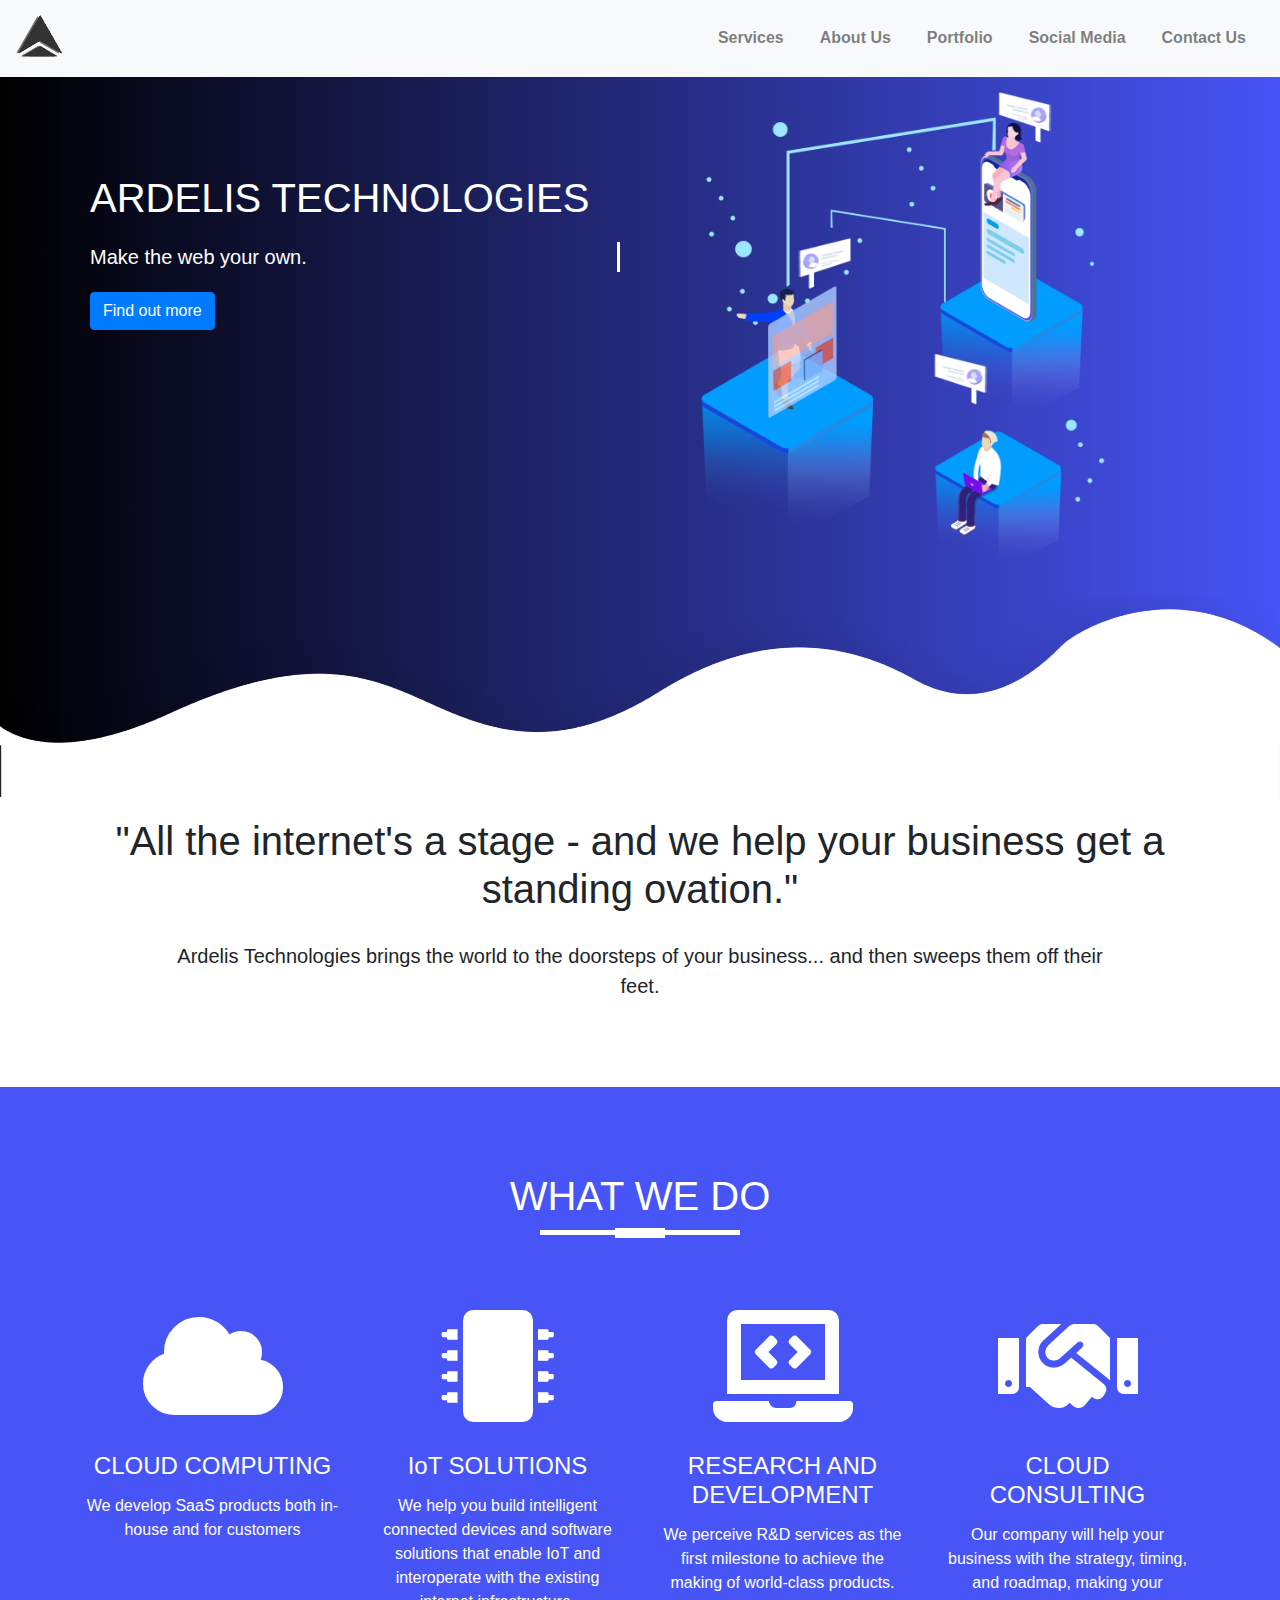
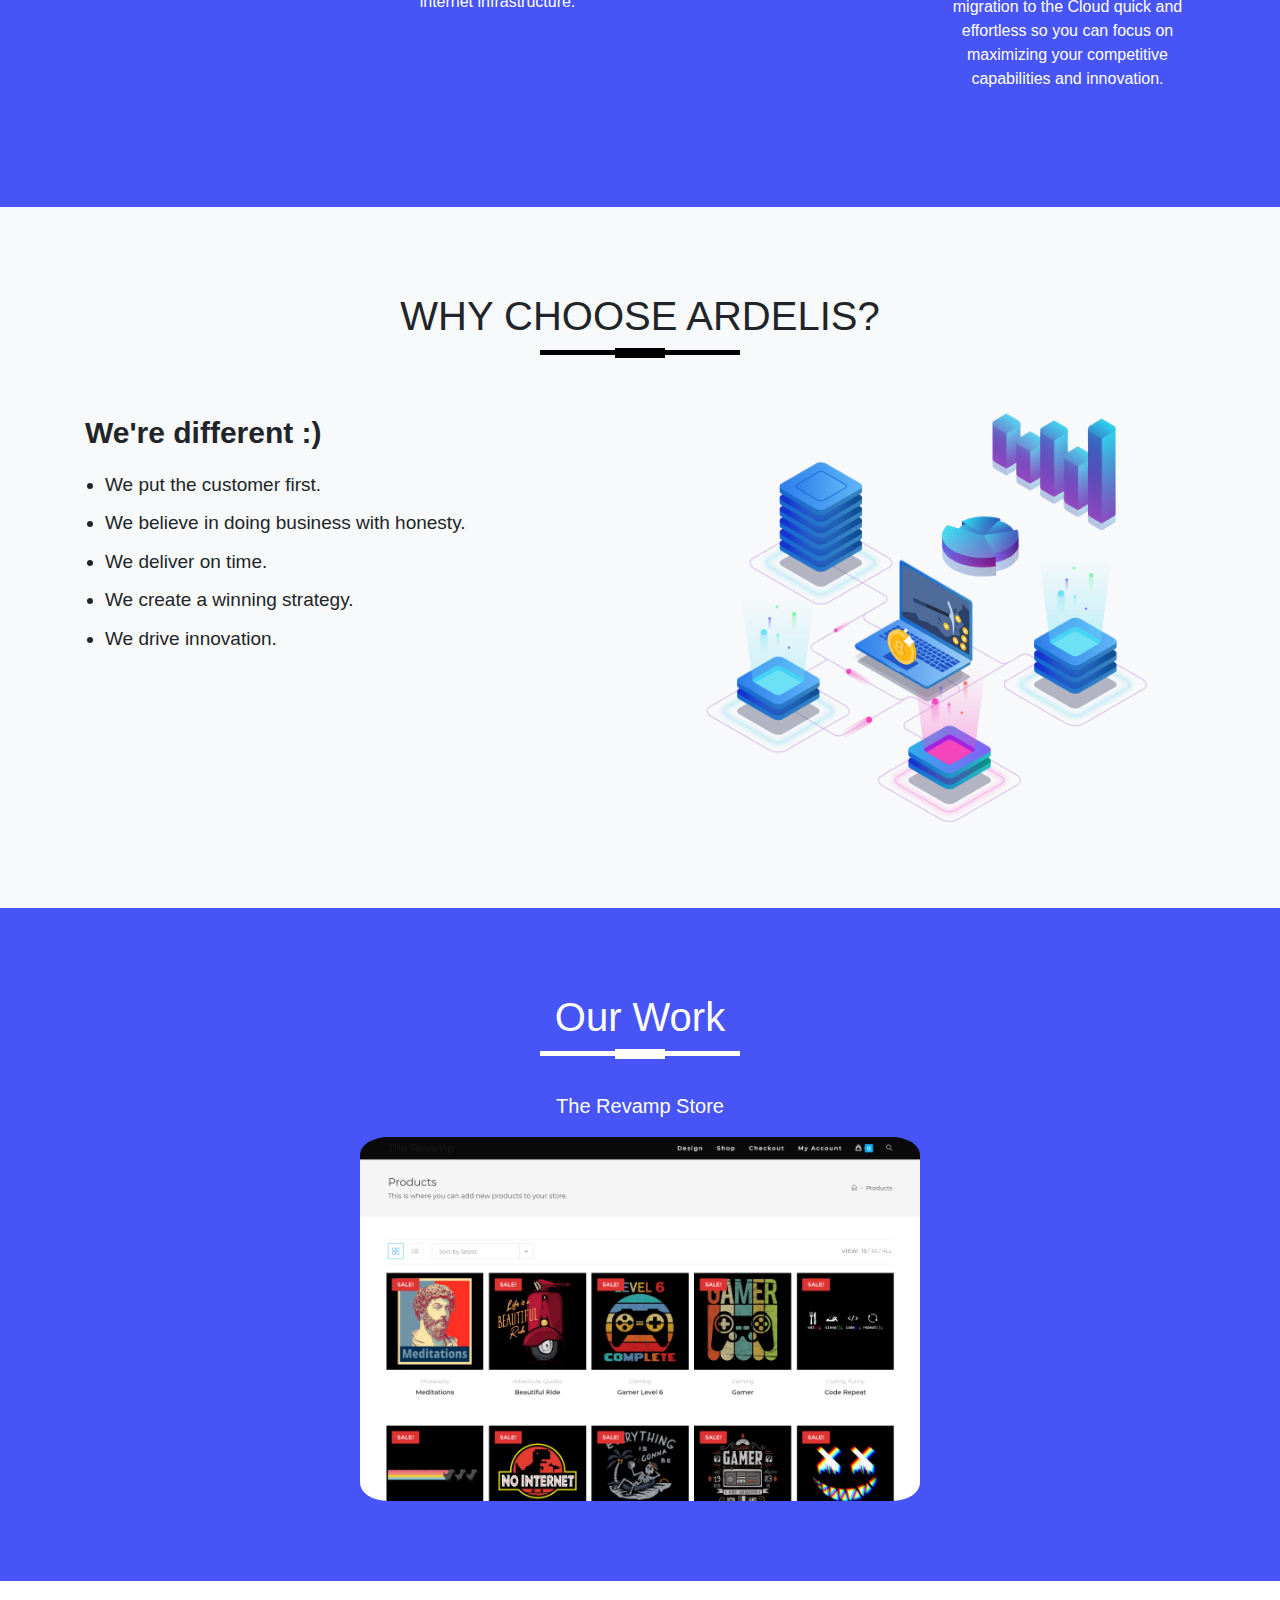
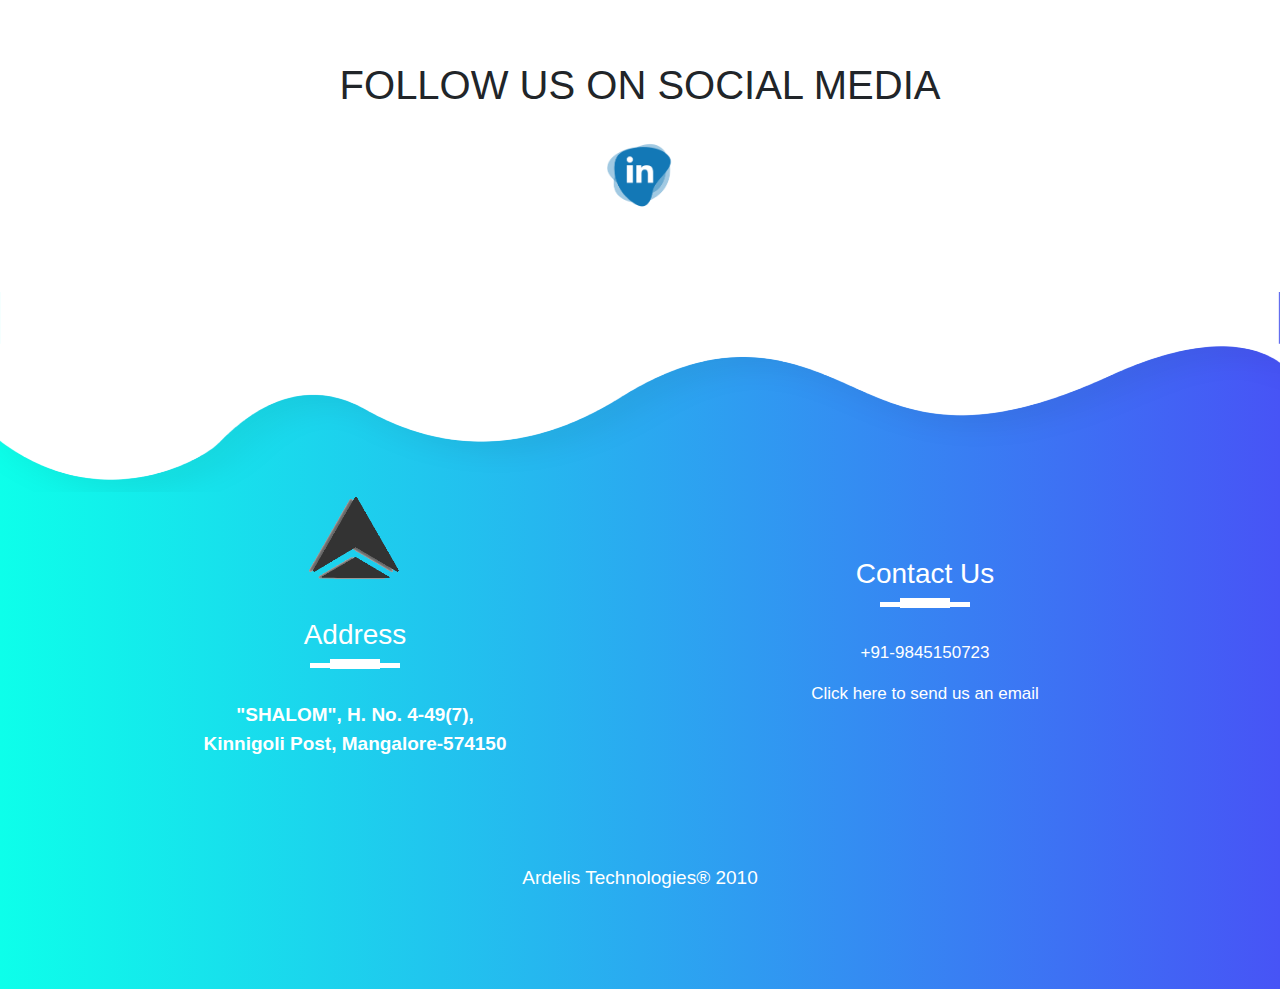
==== index.html @ 8fc35460 "Design update" ====
<!DOCTYPE html>
<html>
<head>
    <title>Ardelis Technologies - A Technology Company</title>
    <link rel="stylesheet" href="./css/style.css"/>
    <link rel="stylesheet" href="https://cdn.jsdelivr.net/npm/bootstrap@4.6.0/dist/css/bootstrap.min.css">
    <script src="https://code.jquery.com/jquery-3.5.1.slim.min.js"></script>
    <script src="https://cdn.jsdelivr.net/npm/bootstrap@4.6.0/dist/js/bootstrap.min.js"></script>
    <link href="https://cdnjs.cloudflare.com/ajax/libs/font-awesome/5.9.0/css/all.min.css" rel="stylesheet">
    <link rel="shortcut icon" type="image/x-icon" href="favicon.ico">
</head>
<body>
    <section id="nav-bar">
        <nav class="navbar fixed-top navbar-expand-lg navbar-light bg-light">
  <a class="navbar-brand" href="#"><img src="./img/logo.png" id="logo"/></a>
  <button class="navbar-toggler" type="button" data-toggle="collapse" data-target="#navbarNav" aria-controls="navbarNav" aria-expanded="false" aria-label="Toggle navigation">
    <span class="navbar-toggler-icon"></span>
  </button>
  <div class="collapse navbar-collapse" id="navbarNav">
    <ul class="navbar-nav ml-auto">
      <li class="nav-item">
        <a class="nav-link" href="#services">Services<span class="sr-only">(current)</span></a>
      </li>
      <li class="nav-item">
        <a class="nav-link" href="#about-us">About Us</a>
      </li>
      <li class="nav-item">
        <a class="nav-link" href="#portfolio">Portfolio</a>
      </li>
      <li class="nav-item">
        <a class="nav-link" href="#social-media">Social Media</a>
      </li>
      <li class="nav-item">
        <a class="nav-link" href="#footer">Contact Us</a>
      </li>
    </ul>
  </div>
</nav>
    </section> 
    
<!--    banner section -->
<section id="banner">
    <div class="container">
        <div class="row">
            <div class="col-md-6" id="intro">
                <h1>ARDELIS TECHNOLOGIES</h1>
                <p id="sub-promo">Make the web your own.</p>
                <a class="btn btn-primary" data-toggle="button" aria-pressed="false" href="#scroll-section">
  Find out more
</a>
            </div>
            <div class="col-md-6 text-center">
                <img src="./img/tech1.png" class="img-fluid banner-image"/>
            </div>
        </div>
    </div>
    <img src="./img/wave1.png" class="bottom-img"/>
</section>
    
<!--    description section -->
<section id="scroll-section">
    <div class="container">
        <div class="row">
            <h1 id="description">"All the internet's a stage - and we help your business get a standing ovation."</h1>
            <p id="sub-description" align="center">Ardelis Technologies brings the world to the doorsteps of your business... and then sweeps them off their feet.</p>
        </div>
    </div>
</section>
    
<!--    services section -->
<section id="services">
    <div class="container text-center">
        <h1 class="title1">WHAT WE DO</h1>
        <div class="row">
            <div class="col-md-3 service-content">
                <i class="fas fa-cloud fa-7x"></i>
                <h4>CLOUD COMPUTING</h4>
                <p>We develop SaaS products both in-house and for customers</p>
            </div>
            <div class="col-md-3 service-content">
                <i class="fas fa-microchip fa-7x"></i>
                <h4>IoT SOLUTIONS</h4>
                <p>We help you build intelligent connected devices and software solutions that enable IoT and interoperate with the existing internet infrastructure.</p>
            </div>
            <div class="col-md-3 service-content">
                <i class="fas fa-laptop-code fa-7x"></i>
                <h4>RESEARCH AND DEVELOPMENT</h4>
                <p>We perceive R&D services as the first milestone to achieve the making of world-class products.</p>
            </div>
            <div class="col-md-3 service-content">
                <i class="fas fa-handshake fa-7x"></i>
                <h4>CLOUD CONSULTING</h4>
                <p>Our company will help  your business with the strategy, timing, and roadmap, making your migration to the Cloud quick and effortless so you can focus on maximizing your competitive capabilities and innovation.</p>
            </div>
        </div>
    </div>
</section>
    
<!--    Why choose us section -->
<section id="about-us">
    <div class="container">
        <h1 class="title2 text-center">WHY CHOOSE ARDELIS?</h1>
        <div class="row">
            <div class="col-md-6 content">
                <p class="about-title">We're different :) </p>
                <ul>
                    <li>We put the customer first.</li>
                    <li>We believe in doing business with honesty.</li>
                    <li>We deliver on time.</li>
                    <li>We create a winning strategy.</li>
                    <li>We drive innovation.</li>
                </ul>
            </div>
            <div class="col-md-6">
                <img src="./img/tech2.png" class="img-fluid"/>
            </div>
        </div>
    </div>
</section>
    
<!-----------------------------Portfolio--------------------------------->
<section id="portfolio">
    <div class="container">
        <h1 class="title1 text-center">Our Work</h1>
        <div class="row">
            <div class="col-md-12 product1">
                <p>The Revamp Store</p>
                <a href="https://www.therevampstore.in/" target="_blank"><img src="./img/www.therevampstore.in_shop_.png" class="img-fluid"/></a>
            </div>
        </div>
    </div>
</section>
<!----------------------------Social Media Section----------------------->
<section id="social-media">
    <div class="container text-center">
        <h1>FOLLOW US ON SOCIAL MEDIA</h1>
        <div class="social-icons">
            <a href="https://www.linkedin.com/company/ardelistech/" target="_blank"><img src="./img/linkedin.png"/></a>
        </div>
    </div>
</section> 
    
<!---------------------------------Footer-------------------------------->
<section id="footer">
    <img src="./img/wave2.png" class="footer-img"/>
    <div class="container">
        <div class="row">
            <div class="col-md-6" id="address">
                <img src="./img/logo.png"/ id="footer-logo">
                <h3 class="title3">Address</h3>
                <p class="footer-description">"SHALOM", H. No. 4-49(7),<br/>Kinnigoli Post, Mangalore-574150</p>
            </div>
            <div class="col-md-6" id="contact">
                <h3 class="title3">Contact Us</h3>
                <a href="tel:+91-9845150723" id="phone-link">+91-9845150723</a>
                <a href="mailto:ardelistech@gmail.com" id="email-link">Click here to send us an email</a>
            </div>
        </div>
        <p id="copyright">Ardelis Technologies&reg; 2010</p>
    </div>
</section>
</body>
</html>
---- css/style.css ----
* 
{
    margin: 0;
    padding: 0;
    scroll-behavior: smooth;
}

body 
{
    font-family: sans-serif;
}

#nav-bar
{
    z-index: 10;
}

#logo
{
    width: 50%;
    height: 50%;
}

.navbar-nav li
{
    padding: 0 10px;
}

.navbar-nav li a {
    font-weight: 600;
    float: right;
    text-align: left;
}

/*------------------banner section--------------*/
#banner
{
    background-image: linear-gradient(to right, #000000, #4754f6);
    color: #fff;
    padding-top: 5%;
}

#banner h1
{
    margin-top: 100px;
}

#sub-promo 
{
    font-size: 20px;
    overflow: hidden; /* Ensures the content is not revealed until the animation */
    border-right: .15em solid white; /* The typwriter cursor */
    white-space: nowrap;  /* Keeps the content on a single line */
    margin: 20px auto; /* Gives that scrolling effect as the typing happens */
    letter-spacing: .00em; /* Adjust as needed */
    animation: 
    typing 6.5s steps(40, end),
    blink-caret .75s step-end infinite;
}

/* The typing effect */
@keyframes typing {
  from { width: 0 }
  to { width: 100% }
}

/* The typewriter cursor effect */
@keyframes blink-caret {
  from, to { border-color: transparent }
  50% { border-color: #fff; }
}

.banner-image {
    padding: 20px 10px;
}

#intro {
    padding: 10px 20px;
}

.bottom-img
{
    width: 100%;
    height: 200px;
}

/*------------------------Scroll section ----------------------------*/
#scroll-section {
    padding-bottom: 70px;
}

#description {
    text-align: center;
    padding: 20px 20px;
}

#sub-description {
    font-weight: 200;
    font-size: 20px;
    padding: 0 97px
}

/*----------------------------Services section------------------------- */
#services {
    padding: 80px 0px;
    background-color: #4754f6;
    color: #fff;
}

#services .title1 {
    margin-bottom: 60px;
}

.service-content {
    padding: 20px;
}

.service-content h4 {
    padding: 5px;
    margin-top: 25px;
    /*text-transform: uppercase;*/
}

.title1::before {
    content: '';
    background: #fff;
    height: 5px;
    width: 200px;
    margin-left: auto;
    margin-right: auto;
    display: block;
    transform: translateY(63px);
}

.title1::after {
    content: '';
    background: #fff;
    height: 10px;
    width: 50px;
    margin-left: auto;
    margin-right: auto;
    margin-bottom: 40px;
    display: block;
    transform: translateY(8px);
}


/*----------------------------About us section-------------------------*/
#about-us {
    background-color: #f8f9fa;
    padding: 80px 0px;
}

#about-us .title2 {
    margin-bottom: 60px;
}

.title2::before {
    content: '';
    background: #000;
    height: 5px;
    width: 200px;
    margin-left: auto;
    margin-right: auto;
    display: block;
    transform: translateY(63px);
}

.title2::after {
    content: '';
    background: #000;
    height: 10px;
    width: 50px;
    margin-left: auto;
    margin-right: auto;
    margin-bottom: 40px;
    display: block;
    transform: translateY(8px);
}

.about-title {
    font-size: 30px;
    font-weight: 600;
}

#about-us ul li {
    margin: 10px 0;
    font-size: 19px;
}

#about-us ul {
    margin-left: 20px;
}

/*------------------------------Portfolio-------------------------------*/
#portfolio {
    padding: 80px 0;
    text-align: center;
    background-color: #4754f6;
    color: #fff;
}

.product1 img {
    width: 560px;
    border-radius: 5%;
    transition: 0.5s;
}

.product1 img:hover {
    opacity: 0.8;
}

.product1 p {
    font-size: 20px;
}

/*---------------------------Social Media Section-----------------------*/
#social-media {
    padding: 80px 0;
    background-color: #fff;
}

#social-media h1 {
    margin-bottom: 30px;
}

.social-icons img {
    width: 80px;
    transition: 0.5s;
}

.social-icons a:hover img {
    transform: translateY(-10px);
}

/*------------------------------Footer section-------------------------*/

#footer {
    background-image: linear-gradient(to right, #0dffea, #4754f6);
    text-align: center;
    padding-bottom: 80px;
    color: #fff;
}

.footer-img {
    width: 100%;
    height: 200px;
}

#footer-logo {
    /*width: 25%;*/
    margin-bottom: 20px;
}

.footer-description {
    font-weight: 600;
    font-size: 19px;
}

#contact {
    padding-top: 60px;
}

#email-link {
    color: #fff;
    display: block;
    font-size: 17px;
}

#phone-link {
    color: #fff;
    display: block;
    margin-bottom: 15px;
    font-size: 17px;

}

#contact h4{
    margin-bottom: 20px;
}

#copyright {
    margin-top: 90px;
    font-size: 19px;
}

.title3::before {
    content: '';
    background: #fff;
    height: 5px;
    width: 90px;
    margin-left: auto;
    margin-right: auto;
    display: block;
    transform: translateY(50px);
}

.title3::after {
    content: '';
    background: #fff;
    height: 10px;
    width: 50px;
    margin-left: auto;
    margin-right: auto;
    margin-bottom: 40px;
    display: block;
    transform: translateY(8px);
}
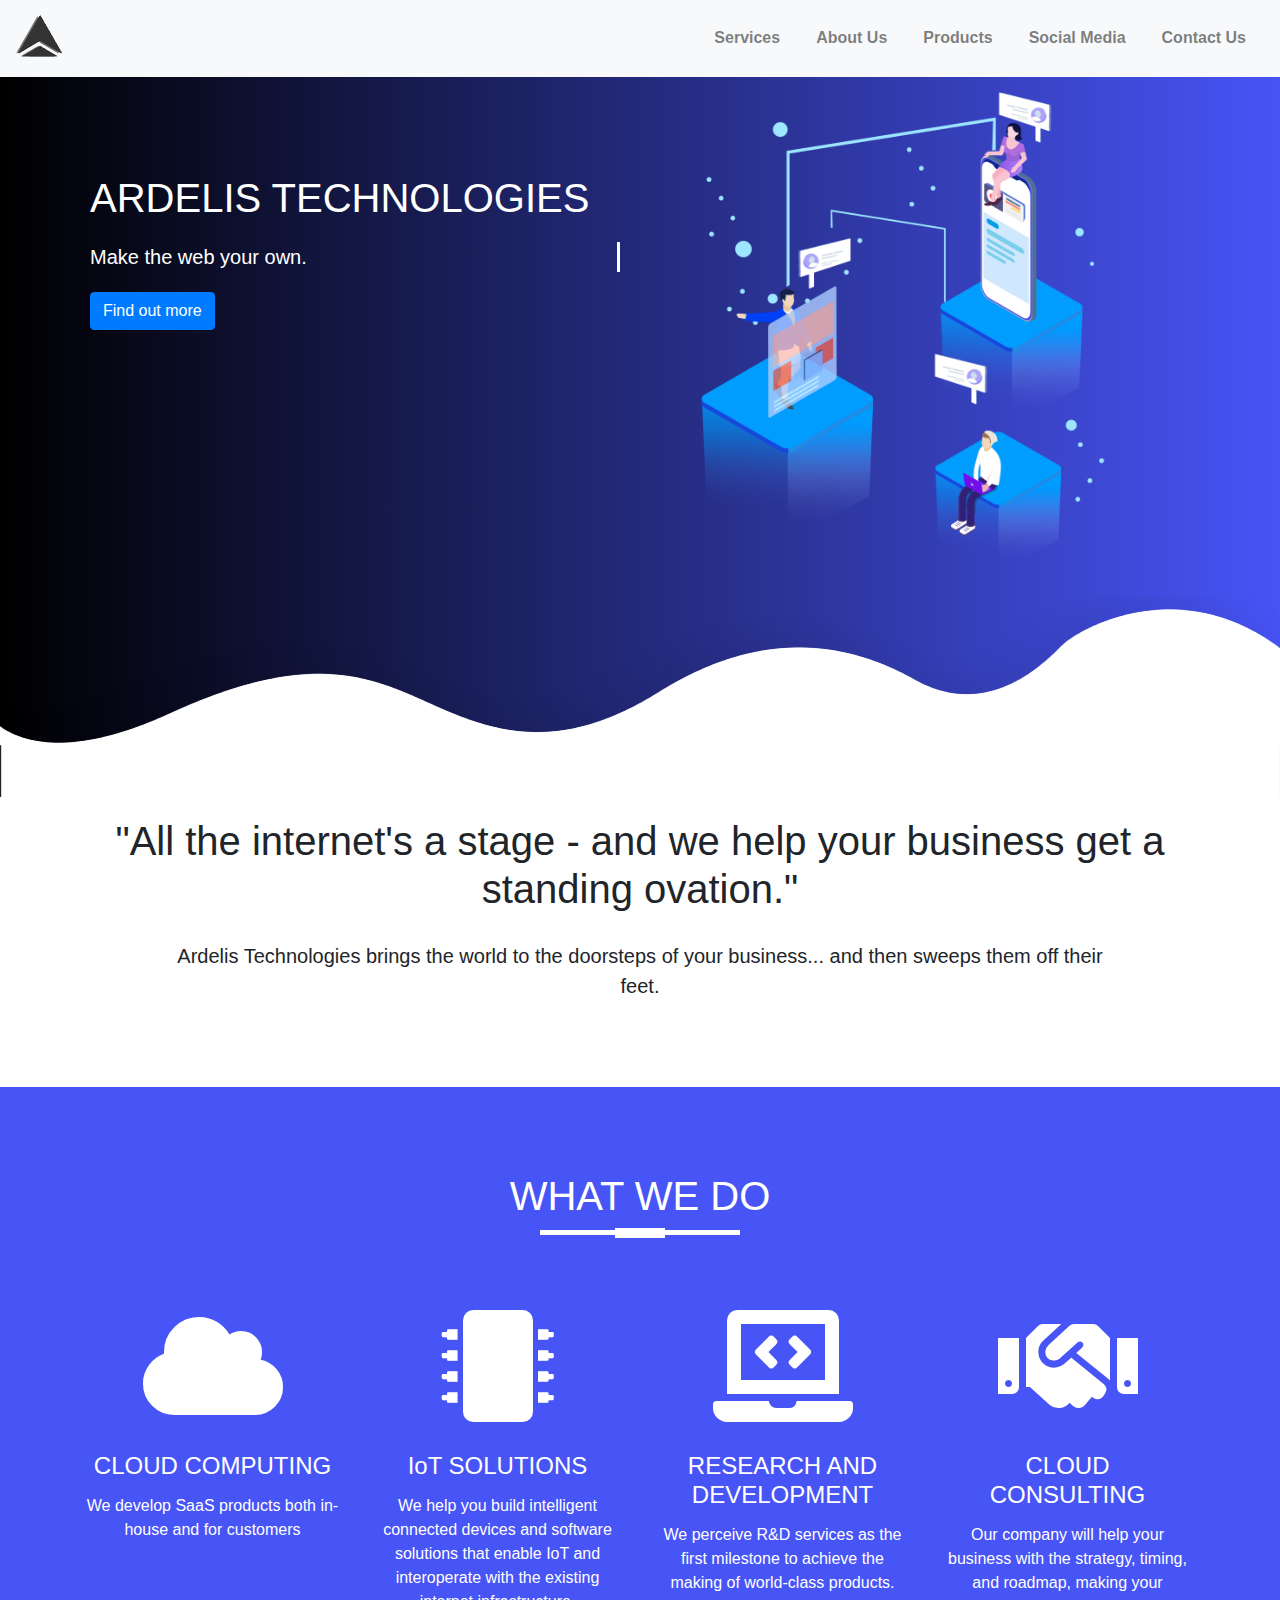
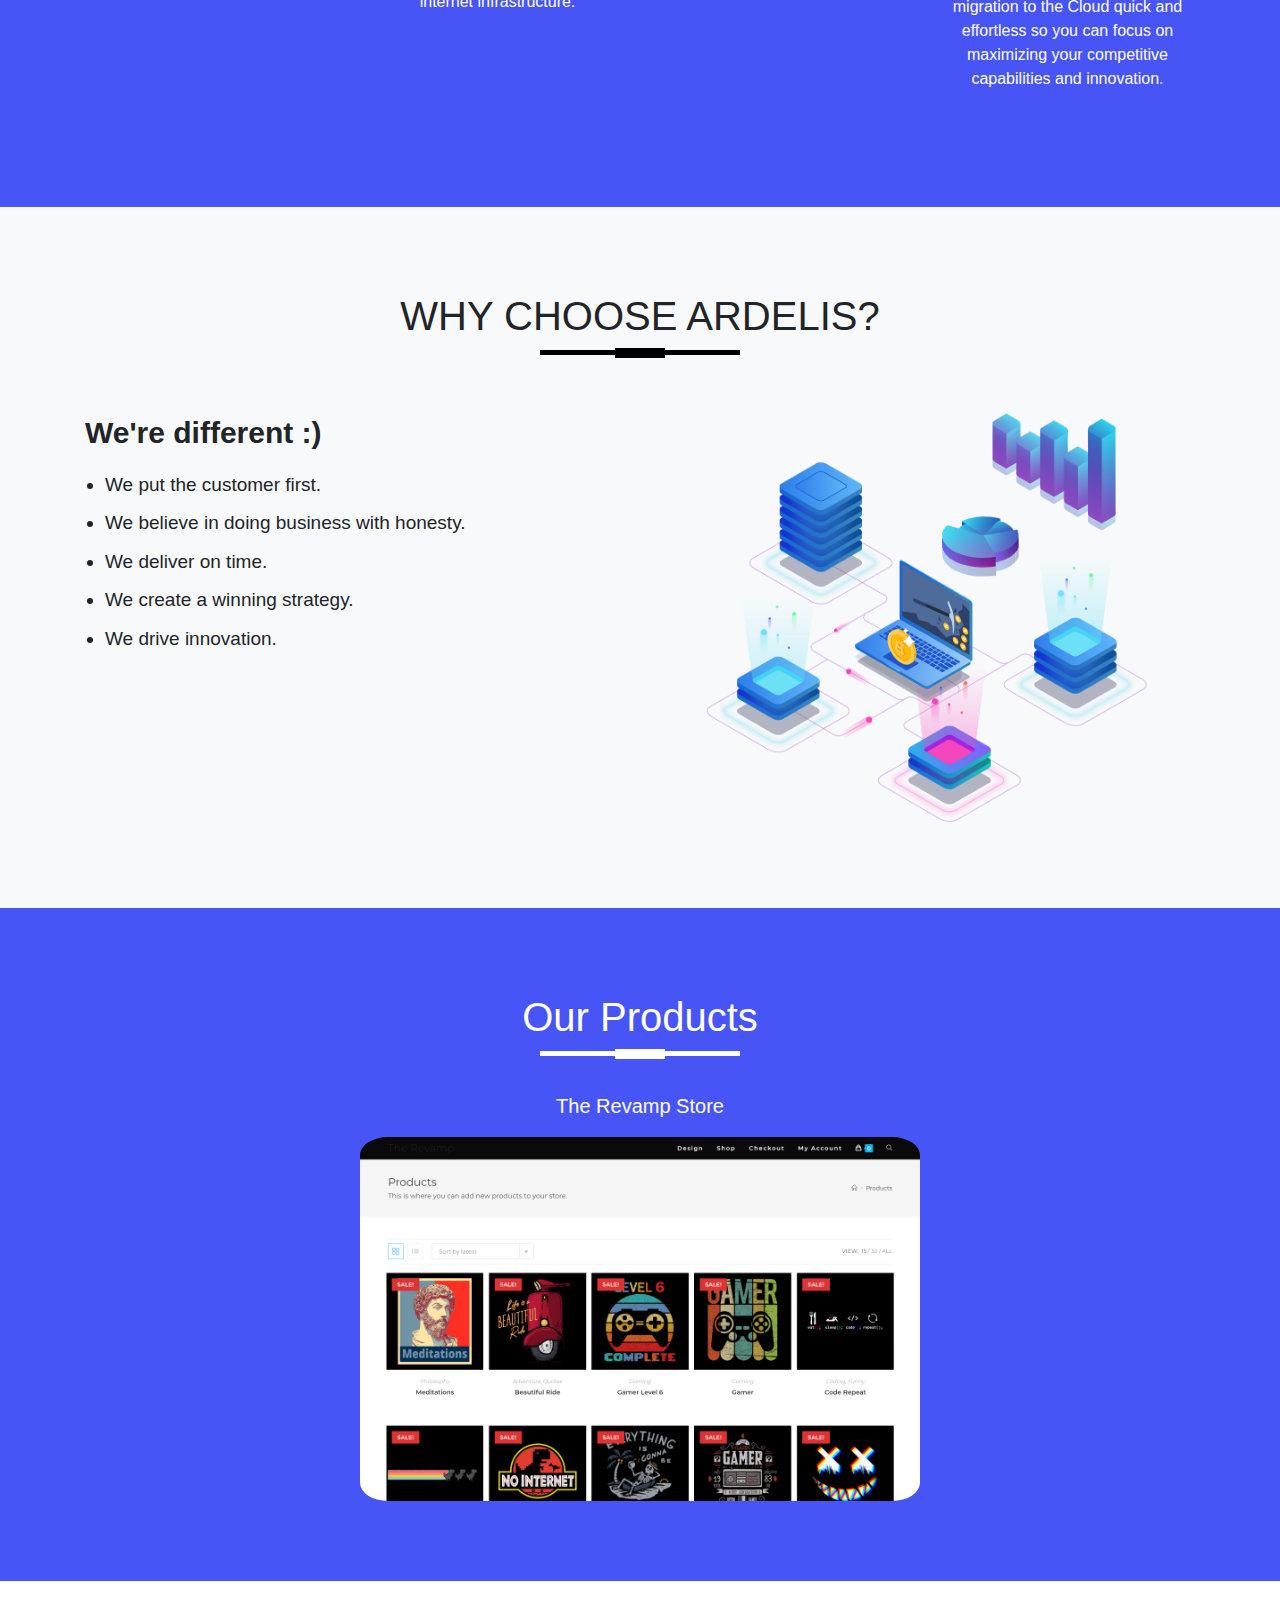
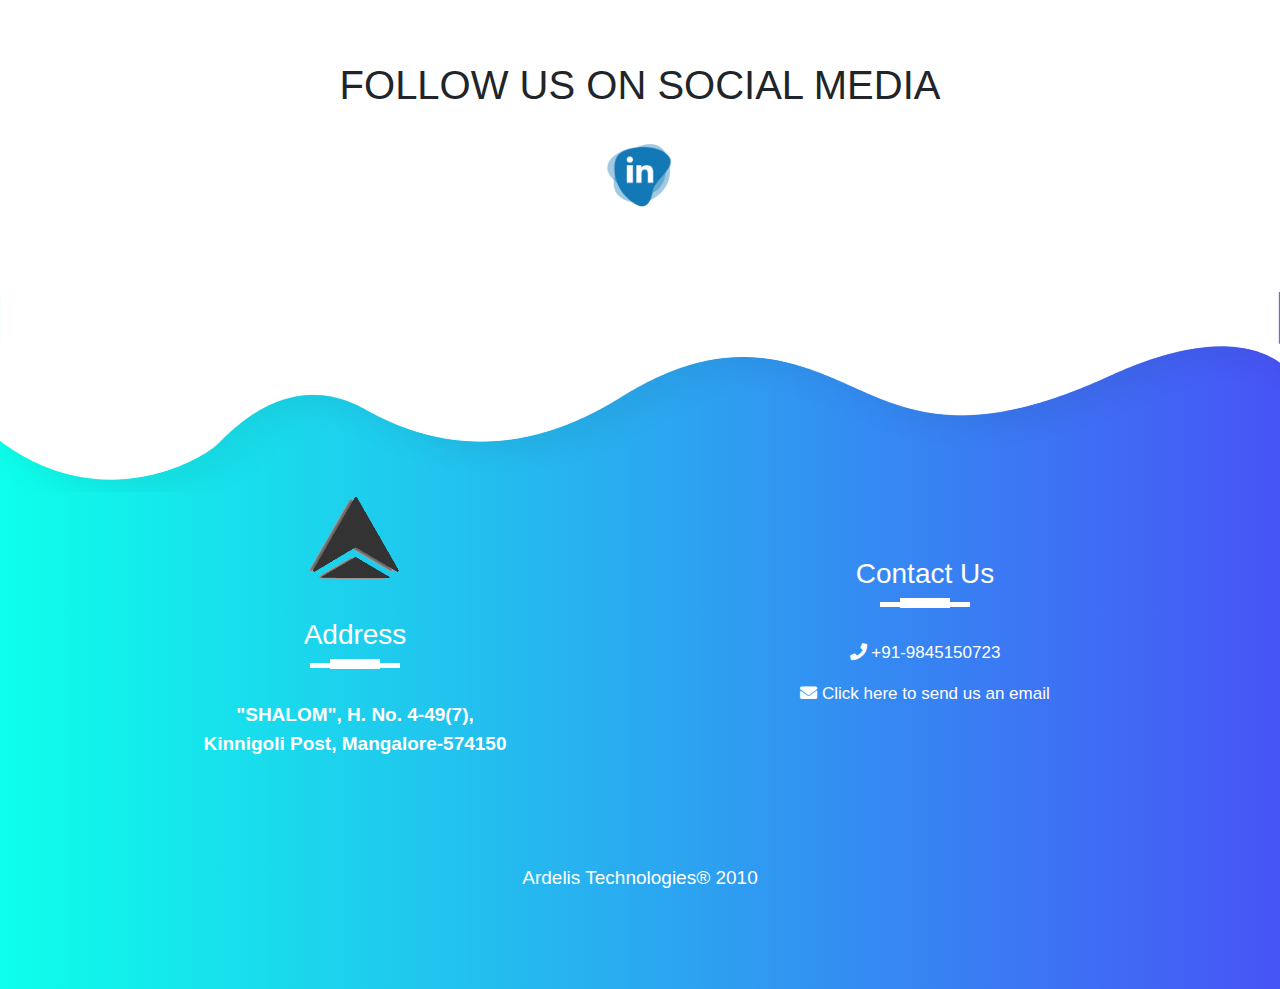
==== commit 98acbc12: "Updated the portfolio label to the products label" ====
--- a/index.html
+++ b/index.html
@@ -25,7 +25,7 @@
         <a class="nav-link" href="#about-us">About Us</a>
       </li>
       <li class="nav-item">
-        <a class="nav-link" href="#portfolio">Portfolio</a>
+        <a class="nav-link" href="#products">Products</a>
       </li>
       <li class="nav-item">
         <a class="nav-link" href="#social-media">Social Media</a>
@@ -118,10 +118,10 @@
     </div>
 </section>
     
-<!-----------------------------Portfolio--------------------------------->
-<section id="portfolio">
+<!-----------------------------Products--------------------------------->
+<section id="products">
     <div class="container">
-        <h1 class="title1 text-center">Our Work</h1>
+        <h1 class="title1 text-center">Our Products</h1>
         <div class="row">
             <div class="col-md-12 product1">
                 <p>The Revamp Store</p>
@@ -152,8 +152,8 @@
             </div>
             <div class="col-md-6" id="contact">
                 <h3 class="title3">Contact Us</h3>
-                <a href="tel:+91-9845150723" id="phone-link">+91-9845150723</a>
-                <a href="mailto:ardelistech@gmail.com" id="email-link">Click here to send us an email</a>
+                <a href="tel:+91-9845150723" id="phone-link"><i class="fas fa-phone" id="#phone-icon"></i>  +91-9845150723</a>
+                <a href="mailto:ardelistech@gmail.com" id="email-link"><i class="fas fa-envelope"></i>  Click here to send us an email</a>
             </div>
         </div>
         <p id="copyright">Ardelis Technologies&reg; 2010</p>
--- a/css/style.css
+++ b/css/style.css
@@ -192,8 +192,8 @@
     margin-left: 20px;
 }
 
-/*------------------------------Portfolio-------------------------------*/
-#portfolio {
+/*------------------------------Products-------------------------------*/
+#products {
     padding: 80px 0;
     text-align: center;
     background-color: #4754f6;
@@ -284,6 +284,10 @@
     font-size: 19px;
 }
 
+#phone-icon {
+	display: inline;
+}
+
 .title3::before {
     content: '';
     background: #fff;
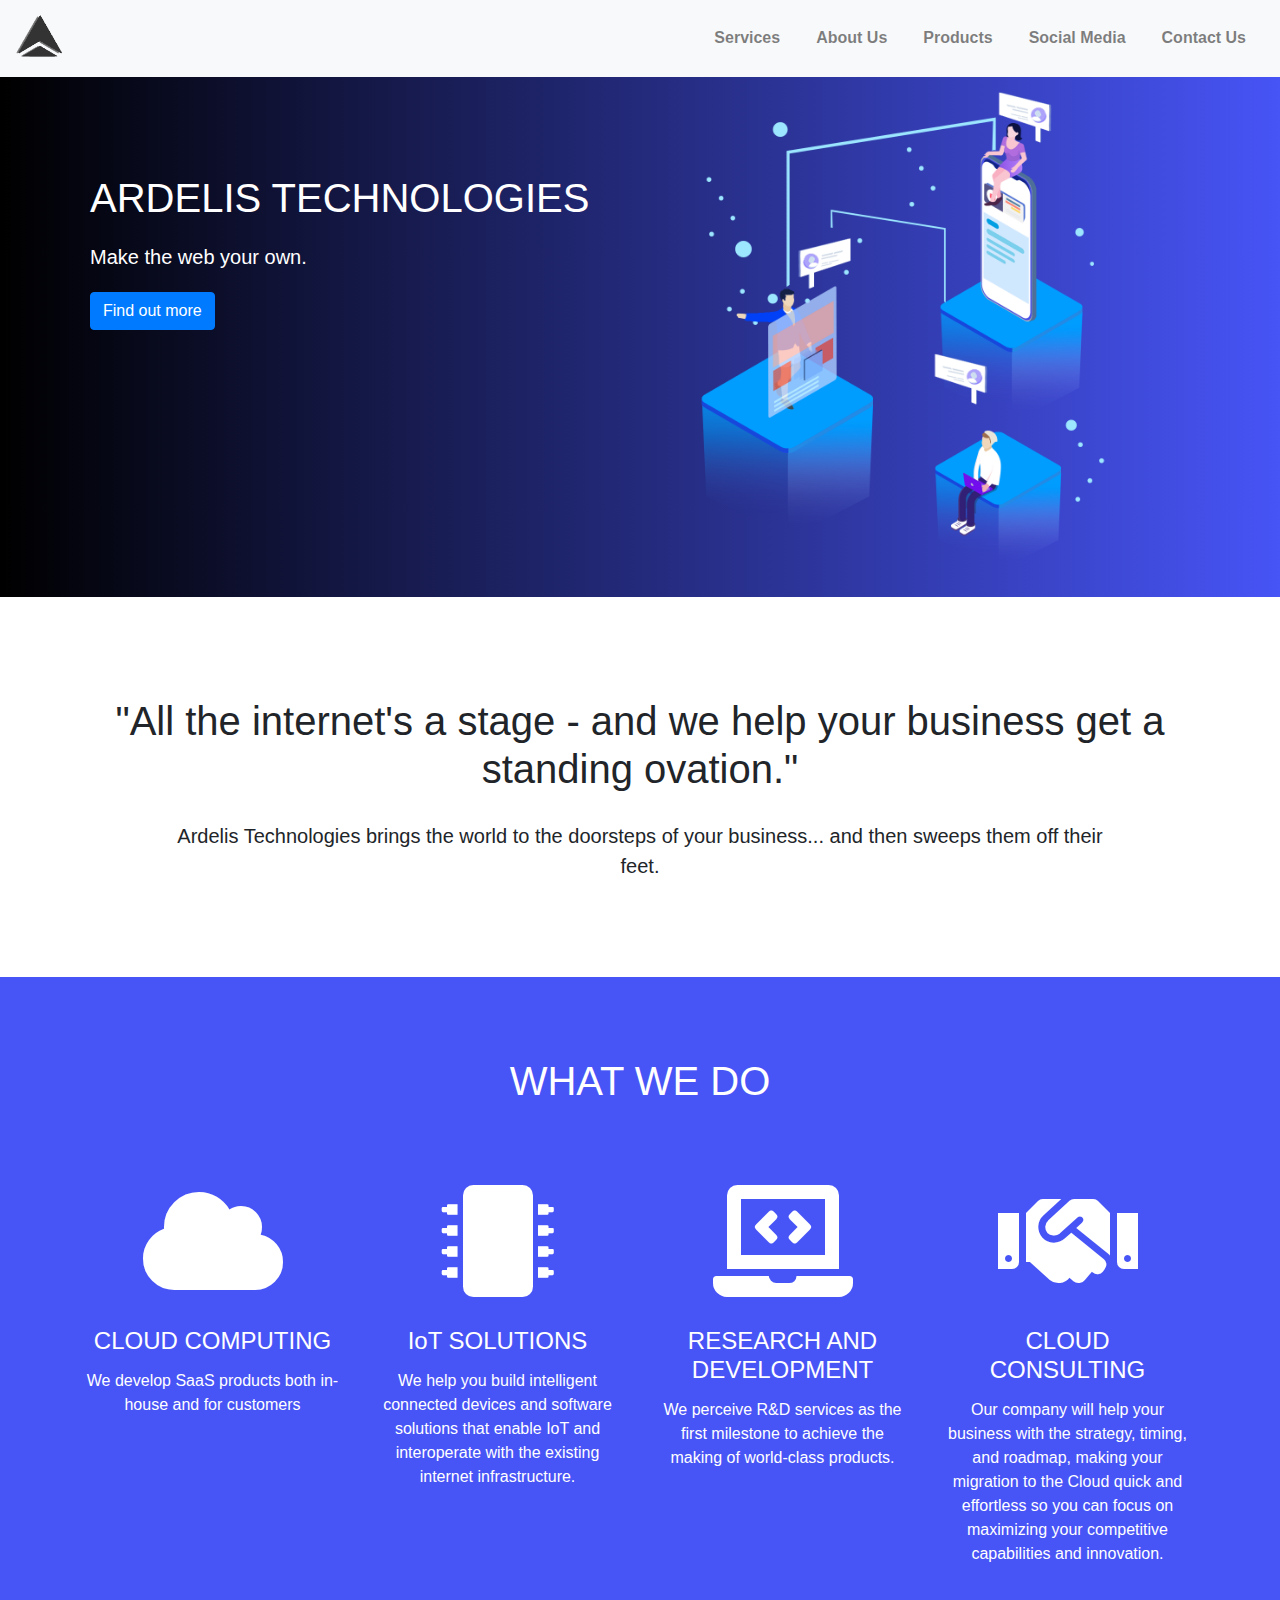
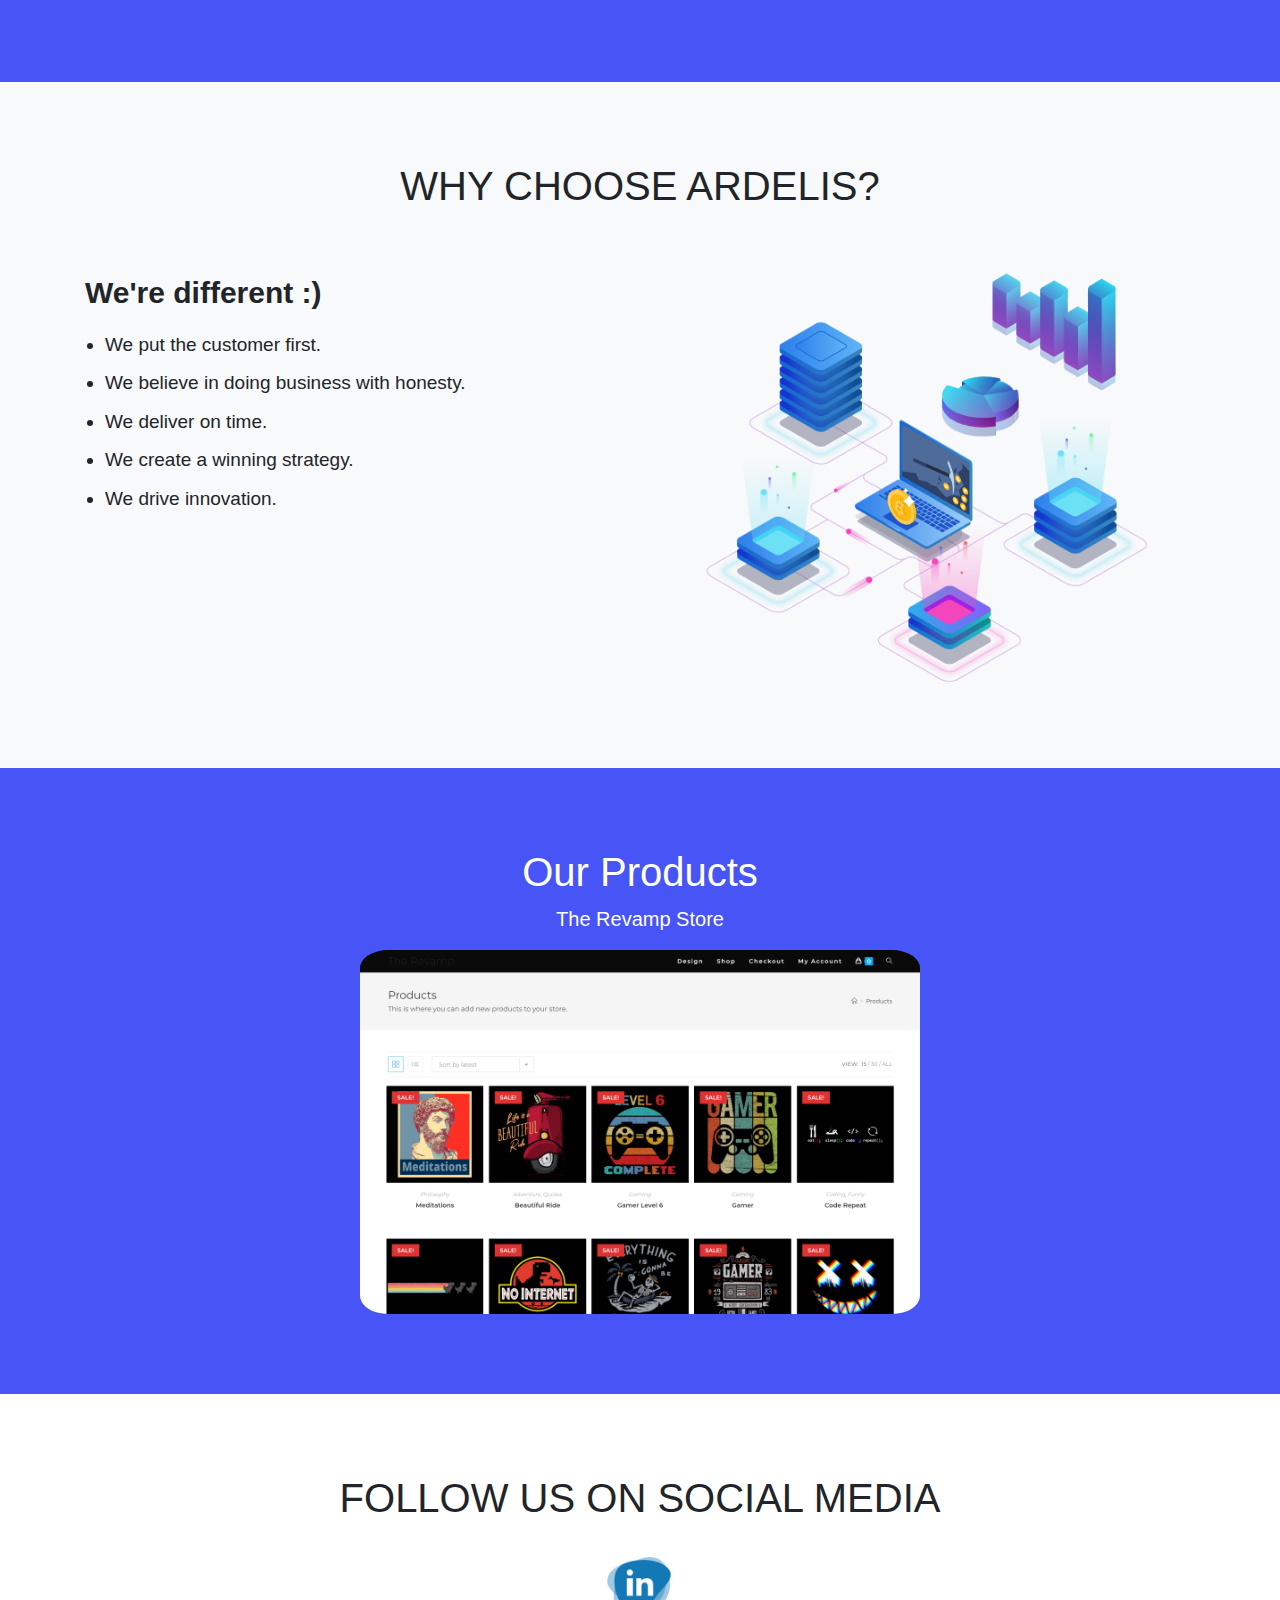
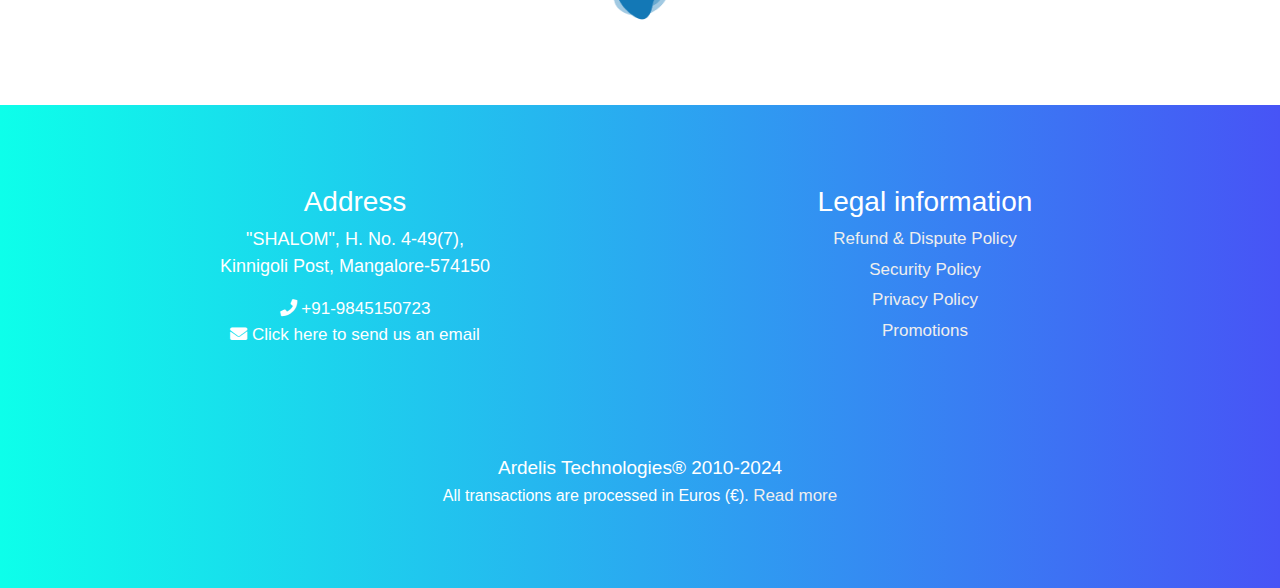
==== commit a03a5a2f: "Add legal information" ====
--- a/index.html
+++ b/index.html
@@ -1,163 +1,254 @@
 <!DOCTYPE html>
-<html>
-<head>
-    <title>Ardelis Technologies - A Technology Company</title>
-    <link rel="stylesheet" href="./css/style.css"/>
-    <link rel="stylesheet" href="https://cdn.jsdelivr.net/npm/bootstrap@4.6.0/dist/css/bootstrap.min.css">
-    <script src="https://code.jquery.com/jquery-3.5.1.slim.min.js"></script>
-    <script src="https://cdn.jsdelivr.net/npm/bootstrap@4.6.0/dist/js/bootstrap.min.js"></script>
-    <link href="https://cdnjs.cloudflare.com/ajax/libs/font-awesome/5.9.0/css/all.min.css" rel="stylesheet">
-    <link rel="shortcut icon" type="image/x-icon" href="favicon.ico">
-</head>
-<body>
-    <section id="nav-bar">
-        <nav class="navbar fixed-top navbar-expand-lg navbar-light bg-light">
-  <a class="navbar-brand" href="#"><img src="./img/logo.png" id="logo"/></a>
-  <button class="navbar-toggler" type="button" data-toggle="collapse" data-target="#navbarNav" aria-controls="navbarNav" aria-expanded="false" aria-label="Toggle navigation">
-    <span class="navbar-toggler-icon"></span>
-  </button>
-  <div class="collapse navbar-collapse" id="navbarNav">
-    <ul class="navbar-nav ml-auto">
-      <li class="nav-item">
-        <a class="nav-link" href="#services">Services<span class="sr-only">(current)</span></a>
-      </li>
-      <li class="nav-item">
-        <a class="nav-link" href="#about-us">About Us</a>
-      </li>
-      <li class="nav-item">
-        <a class="nav-link" href="#products">Products</a>
-      </li>
-      <li class="nav-item">
-        <a class="nav-link" href="#social-media">Social Media</a>
-      </li>
-      <li class="nav-item">
-        <a class="nav-link" href="#footer">Contact Us</a>
-      </li>
-    </ul>
-  </div>
-</nav>
-    </section> 
-    
-<!--    banner section -->
-<section id="banner">
-    <div class="container">
-        <div class="row">
-            <div class="col-md-6" id="intro">
-                <h1>ARDELIS TECHNOLOGIES</h1>
-                <p id="sub-promo">Make the web your own.</p>
-                <a class="btn btn-primary" data-toggle="button" aria-pressed="false" href="#scroll-section">
-  Find out more
-</a>
-            </div>
-            <div class="col-md-6 text-center">
-                <img src="./img/tech1.png" class="img-fluid banner-image"/>
-            </div>
-        </div>
-    </div>
-    <img src="./img/wave1.png" class="bottom-img"/>
-</section>
-    
-<!--    description section -->
-<section id="scroll-section">
-    <div class="container">
-        <div class="row">
-            <h1 id="description">"All the internet's a stage - and we help your business get a standing ovation."</h1>
-            <p id="sub-description" align="center">Ardelis Technologies brings the world to the doorsteps of your business... and then sweeps them off their feet.</p>
-        </div>
-    </div>
-</section>
-    
-<!--    services section -->
-<section id="services">
-    <div class="container text-center">
-        <h1 class="title1">WHAT WE DO</h1>
-        <div class="row">
-            <div class="col-md-3 service-content">
-                <i class="fas fa-cloud fa-7x"></i>
-                <h4>CLOUD COMPUTING</h4>
-                <p>We develop SaaS products both in-house and for customers</p>
-            </div>
-            <div class="col-md-3 service-content">
-                <i class="fas fa-microchip fa-7x"></i>
-                <h4>IoT SOLUTIONS</h4>
-                <p>We help you build intelligent connected devices and software solutions that enable IoT and interoperate with the existing internet infrastructure.</p>
-            </div>
-            <div class="col-md-3 service-content">
-                <i class="fas fa-laptop-code fa-7x"></i>
-                <h4>RESEARCH AND DEVELOPMENT</h4>
-                <p>We perceive R&D services as the first milestone to achieve the making of world-class products.</p>
-            </div>
-            <div class="col-md-3 service-content">
-                <i class="fas fa-handshake fa-7x"></i>
-                <h4>CLOUD CONSULTING</h4>
-                <p>Our company will help  your business with the strategy, timing, and roadmap, making your migration to the Cloud quick and effortless so you can focus on maximizing your competitive capabilities and innovation.</p>
-            </div>
-        </div>
-    </div>
-</section>
-    
-<!--    Why choose us section -->
-<section id="about-us">
-    <div class="container">
-        <h1 class="title2 text-center">WHY CHOOSE ARDELIS?</h1>
-        <div class="row">
-            <div class="col-md-6 content">
-                <p class="about-title">We're different :) </p>
-                <ul>
-                    <li>We put the customer first.</li>
-                    <li>We believe in doing business with honesty.</li>
-                    <li>We deliver on time.</li>
-                    <li>We create a winning strategy.</li>
-                    <li>We drive innovation.</li>
-                </ul>
-            </div>
-            <div class="col-md-6">
-                <img src="./img/tech2.png" class="img-fluid"/>
-            </div>
-        </div>
-    </div>
-</section>
-    
-<!-----------------------------Products--------------------------------->
-<section id="products">
-    <div class="container">
-        <h1 class="title1 text-center">Our Products</h1>
-        <div class="row">
-            <div class="col-md-12 product1">
-                <p>The Revamp Store</p>
-                <a href="https://www.therevampstore.in/" target="_blank"><img src="./img/www.therevampstore.in_shop_.png" class="img-fluid"/></a>
-            </div>
-        </div>
-    </div>
-</section>
-<!----------------------------Social Media Section----------------------->
-<section id="social-media">
-    <div class="container text-center">
-        <h1>FOLLOW US ON SOCIAL MEDIA</h1>
-        <div class="social-icons">
-            <a href="https://www.linkedin.com/company/ardelistech/" target="_blank"><img src="./img/linkedin.png"/></a>
-        </div>
-    </div>
-</section> 
-    
-<!---------------------------------Footer-------------------------------->
-<section id="footer">
-    <img src="./img/wave2.png" class="footer-img"/>
-    <div class="container">
-        <div class="row">
-            <div class="col-md-6" id="address">
-                <img src="./img/logo.png"/ id="footer-logo">
-                <h3 class="title3">Address</h3>
-                <p class="footer-description">"SHALOM", H. No. 4-49(7),<br/>Kinnigoli Post, Mangalore-574150</p>
-            </div>
-            <div class="col-md-6" id="contact">
-                <h3 class="title3">Contact Us</h3>
-                <a href="tel:+91-9845150723" id="phone-link"><i class="fas fa-phone" id="#phone-icon"></i>  +91-9845150723</a>
-                <a href="mailto:ardelistech@gmail.com" id="email-link"><i class="fas fa-envelope"></i>  Click here to send us an email</a>
-            </div>
-        </div>
-        <p id="copyright">Ardelis Technologies&reg; 2010</p>
-    </div>
-</section>
-</body>
-</html>+<html lang="en">
+	<head>
+		<title>Ardelis Technologies - A Technology Company</title>
+		<meta charset="utf-8" />
+		<meta http-equiv="X-UA-Compatible" content="IE=edge" />
+		<meta name="viewport" content="width=device-width, initial-scale=1" />
+		<link rel="stylesheet" href="./css/style.css" />
+		<link
+			rel="stylesheet"
+			href="https://cdn.jsdelivr.net/npm/bootstrap@4.6.0/dist/css/bootstrap.min.css"
+		/>
+		<script src="https://code.jquery.com/jquery-3.5.1.slim.min.js"></script>
+		<script src="https://cdn.jsdelivr.net/npm/bootstrap@4.6.0/dist/js/bootstrap.min.js"></script>
+		<link
+			href="https://cdnjs.cloudflare.com/ajax/libs/font-awesome/5.9.0/css/all.min.css"
+			rel="stylesheet"
+		/>
+		<link rel="shortcut icon" type="image/x-icon" href="favicon.ico" />
+	</head>
+	<body>
+		<section id="nav-bar">
+			<nav class="navbar fixed-top navbar-expand-lg navbar-light bg-light">
+				<a class="navbar-brand" href="#"
+					><img src="./img/logo.png" id="logo" alt="Ardelis Technologies Logo"
+				/></a>
+				<button
+					class="navbar-toggler"
+					type="button"
+					data-toggle="collapse"
+					data-target="#navbarNav"
+					aria-controls="navbarNav"
+					aria-expanded="false"
+					aria-label="Toggle navigation"
+				>
+					<span class="navbar-toggler-icon"></span>
+				</button>
+				<div class="collapse navbar-collapse" id="navbarNav">
+					<ul class="navbar-nav ml-auto">
+						<li class="nav-item">
+							<a class="nav-link" href="#services"
+								>Services<span class="sr-only">(current)</span></a
+							>
+						</li>
+						<li class="nav-item">
+							<a class="nav-link" href="#about-us">About Us</a>
+						</li>
+						<li class="nav-item">
+							<a class="nav-link" href="#products">Products</a>
+						</li>
+						<li class="nav-item">
+							<a class="nav-link" href="#social-media">Social Media</a>
+						</li>
+						<li class="nav-item">
+							<a class="nav-link" href="#footer">Contact Us</a>
+						</li>
+					</ul>
+				</div>
+			</nav>
+		</section>
+
+		<!--    banner section -->
+		<section id="banner">
+			<div class="container">
+				<div class="row">
+					<div class="col-md-6" id="intro">
+						<h1>ARDELIS TECHNOLOGIES</h1>
+						<p id="sub-promo">Make the web your own.</p>
+						<a
+							class="btn btn-primary"
+							data-toggle="button"
+							aria-pressed="false"
+							href="#scroll-section"
+						>
+							Find out more
+						</a>
+					</div>
+					<div class="col-md-6 text-center">
+						<img
+							src="./img/tech1.png"
+							class="img-fluid banner-image"
+							alt="Find out more"
+						/>
+					</div>
+				</div>
+			</div>
+		</section>
+
+		<!--    description section -->
+		<section id="scroll-section">
+			<div class="container">
+				<div class="row">
+					<h1 id="description">
+						"All the internet's a stage - and we help your business get a
+						standing ovation."
+					</h1>
+					<p id="sub-description">
+						Ardelis Technologies brings the world to the doorsteps of your
+						business... and then sweeps them off their feet.
+					</p>
+				</div>
+			</div>
+		</section>
+
+		<!--    services section -->
+		<section id="services">
+			<div class="container text-center">
+				<h1 class="title1">WHAT WE DO</h1>
+				<div class="row">
+					<div class="col-md-3 service-content">
+						<i class="fas fa-cloud fa-7x"></i>
+						<h4>CLOUD COMPUTING</h4>
+						<p>We develop SaaS products both in-house and for customers</p>
+					</div>
+					<div class="col-md-3 service-content">
+						<i class="fas fa-microchip fa-7x"></i>
+						<h4>IoT SOLUTIONS</h4>
+						<p>
+							We help you build intelligent connected devices and software
+							solutions that enable IoT and interoperate with the existing
+							internet infrastructure.
+						</p>
+					</div>
+					<div class="col-md-3 service-content">
+						<i class="fas fa-laptop-code fa-7x"></i>
+						<h4>RESEARCH AND DEVELOPMENT</h4>
+						<p>
+							We perceive R&D services as the first milestone to achieve the
+							making of world-class products.
+						</p>
+					</div>
+					<div class="col-md-3 service-content">
+						<i class="fas fa-handshake fa-7x"></i>
+						<h4>CLOUD CONSULTING</h4>
+						<p>
+							Our company will help your business with the strategy, timing, and
+							roadmap, making your migration to the Cloud quick and effortless
+							so you can focus on maximizing your competitive capabilities and
+							innovation.
+						</p>
+					</div>
+				</div>
+			</div>
+		</section>
+
+		<!--    Why choose us section -->
+		<section id="about-us">
+			<div class="container">
+				<h1 class="title2 text-center">WHY CHOOSE ARDELIS?</h1>
+				<div class="row">
+					<div class="col-md-6 content">
+						<p class="about-title">We're different :)</p>
+						<ul>
+							<li>We put the customer first.</li>
+							<li>We believe in doing business with honesty.</li>
+							<li>We deliver on time.</li>
+							<li>We create a winning strategy.</li>
+							<li>We drive innovation.</li>
+						</ul>
+					</div>
+					<div class="col-md-6">
+						<img src="./img/tech2.png" class="img-fluid" alt="Tech 2" />
+					</div>
+				</div>
+			</div>
+		</section>
+
+		<!-----------------------------Products--------------------------------->
+		<section id="products">
+			<div class="container">
+				<h1 class="title1 text-center">Our Products</h1>
+				<div class="row">
+					<div class="col-md-12 product1">
+						<p>The Revamp Store</p>
+						<a href="https://www.therevampstore.in/" target="_blank"
+							><img
+								src="./img/revamp-store.png"
+								class="img-fluid"
+								alt="The Revamp Store"
+						/></a>
+					</div>
+				</div>
+			</div>
+		</section>
+		<!----------------------------Social Media Section----------------------->
+		<section id="social-media">
+			<div class="container text-center">
+				<h1>FOLLOW US ON SOCIAL MEDIA</h1>
+				<div class="social-icons">
+					<a
+						href="https://www.linkedin.com/company/ardelistech/"
+						target="_blank"
+						><img src="./img/linkedin.png" alt="LinkedIn"
+					/></a>
+				</div>
+			</div>
+		</section>
+
+		<!---------------------------------Footer-------------------------------->
+		<section id="footer">
+			<div class="container">
+				<div class="row">
+					<div class="col-md-6" id="address">
+						<h3 class="title3">Address</h3>
+						<p class="footer-description">
+							"SHALOM", H. No. 4-49(7),<br />Kinnigoli Post, Mangalore-574150
+						</p>
+						<a href="tel:+91-9845150723" id="phone-link"
+							><i class="fas fa-phone" id="#phone-icon"></i> +91-9845150723</a
+						>
+						<a href="mailto:ardelistech@gmail.com" id="email-link"
+							><i class="fas fa-envelope"></i> Click here to send us an email</a
+						>
+					</div>
+					<div class="col-md-6" id="contact">
+						<h3 class="title3">Legal information</h3>
+						<ul>
+							<li>
+								<a
+									class="link"
+									href="./refund-and-dispute-policy.html"
+									target="_blank"
+									>Refund & Dispute Policy</a
+								>
+							</li>
+							<li>
+								<a class="link" href="./security-policy.html" target="_blank"
+									>Security Policy</a
+								>
+							</li>
+							<li>
+								<a class="link" href="./privacy-policy.html" target="_blank"
+									>Privacy Policy</a
+								>
+							</li>
+							<li>
+								<a class="link" href="./promotions.html" target="_blank"
+									>Promotions</a
+								>
+							</li>
+						</ul>
+					</div>
+				</div>
+				<div id="copyright">Ardelis Technologies&reg; 2010-2024</div>
+				<div>
+					All transactions are processed in Euros (€).
+					<a class="link" target="_blank" href="./transaction-currency.html"
+						>Read more</a
+					>
+				</div>
+			</div>
+		</section>
+	</body>
+</html>
--- a/css/style.css
+++ b/css/style.css
@@ -1,28 +1,23 @@
-* 
-{
+* {
     margin: 0;
     padding: 0;
     scroll-behavior: smooth;
 }
 
-body 
-{
+body {
     font-family: sans-serif;
 }
 
-#nav-bar
-{
+#nav-bar {
     z-index: 10;
 }
 
-#logo
-{
+#logo {
     width: 50%;
     height: 50%;
 }
 
-.navbar-nav li
-{
+.navbar-nav li {
     padding: 0 10px;
 }
 
@@ -33,41 +28,23 @@
 }
 
 /*------------------banner section--------------*/
-#banner
-{
+#banner {
     background-image: linear-gradient(to right, #000000, #4754f6);
     color: #fff;
     padding-top: 5%;
 }
 
-#banner h1
-{
+#banner h1 {
     margin-top: 100px;
 }
 
-#sub-promo 
-{
+#sub-promo {
     font-size: 20px;
-    overflow: hidden; /* Ensures the content is not revealed until the animation */
-    border-right: .15em solid white; /* The typwriter cursor */
-    white-space: nowrap;  /* Keeps the content on a single line */
-    margin: 20px auto; /* Gives that scrolling effect as the typing happens */
-    letter-spacing: .00em; /* Adjust as needed */
-    animation: 
-    typing 6.5s steps(40, end),
-    blink-caret .75s step-end infinite;
-}
-
-/* The typing effect */
-@keyframes typing {
-  from { width: 0 }
-  to { width: 100% }
-}
-
-/* The typewriter cursor effect */
-@keyframes blink-caret {
-  from, to { border-color: transparent }
-  50% { border-color: #fff; }
+    overflow: hidden;
+    /* Keeps the content on a single line */
+    margin: 20px auto;
+    /* Gives that scrolling effect as the typing happens */
+    letter-spacing: .00em;
 }
 
 .banner-image {
@@ -78,15 +55,14 @@
     padding: 10px 20px;
 }
 
-.bottom-img
-{
+.bottom-img {
     width: 100%;
     height: 200px;
 }
 
 /*------------------------Scroll section ----------------------------*/
 #scroll-section {
-    padding-bottom: 70px;
+    padding: 80px 0;
 }
 
 #description {
@@ -95,9 +71,10 @@
 }
 
 #sub-description {
+    text-align: center;
     font-weight: 200;
     font-size: 20px;
-    padding: 0 97px
+    padding: 0 97px;
 }
 
 /*----------------------------Services section------------------------- */
@@ -118,30 +95,6 @@
 .service-content h4 {
     padding: 5px;
     margin-top: 25px;
-    /*text-transform: uppercase;*/
-}
-
-.title1::before {
-    content: '';
-    background: #fff;
-    height: 5px;
-    width: 200px;
-    margin-left: auto;
-    margin-right: auto;
-    display: block;
-    transform: translateY(63px);
-}
-
-.title1::after {
-    content: '';
-    background: #fff;
-    height: 10px;
-    width: 50px;
-    margin-left: auto;
-    margin-right: auto;
-    margin-bottom: 40px;
-    display: block;
-    transform: translateY(8px);
 }
 
 
@@ -155,29 +108,6 @@
     margin-bottom: 60px;
 }
 
-.title2::before {
-    content: '';
-    background: #000;
-    height: 5px;
-    width: 200px;
-    margin-left: auto;
-    margin-right: auto;
-    display: block;
-    transform: translateY(63px);
-}
-
-.title2::after {
-    content: '';
-    background: #000;
-    height: 10px;
-    width: 50px;
-    margin-left: auto;
-    margin-right: auto;
-    margin-bottom: 40px;
-    display: block;
-    transform: translateY(8px);
-}
-
 .about-title {
     font-size: 30px;
     font-weight: 600;
@@ -238,8 +168,16 @@
 #footer {
     background-image: linear-gradient(to right, #0dffea, #4754f6);
     text-align: center;
-    padding-bottom: 80px;
-    color: #fff;
+    padding: 80px 0;
+    color: #fff;
+}
+
+#footer ul {
+    list-style-type: none;
+}
+
+#footer li {
+    padding-bottom: 5px;
 }
 
 .footer-img {
@@ -248,17 +186,16 @@
 }
 
 #footer-logo {
-    /*width: 25%;*/
     margin-bottom: 20px;
 }
 
 .footer-description {
-    font-weight: 600;
-    font-size: 19px;
-}
-
-#contact {
-    padding-top: 60px;
+    font-size: 18px;
+}
+
+.link {
+    color: #eee;
+    font-size: 17px;
 }
 
 #email-link {
@@ -270,12 +207,11 @@
 #phone-link {
     color: #fff;
     display: block;
-    margin-bottom: 15px;
     font-size: 17px;
 
 }
 
-#contact h4{
+#contact h4 {
     margin-bottom: 20px;
 }
 
@@ -285,28 +221,19 @@
 }
 
 #phone-icon {
-	display: inline;
-}
-
-.title3::before {
-    content: '';
-    background: #fff;
-    height: 5px;
-    width: 90px;
-    margin-left: auto;
-    margin-right: auto;
-    display: block;
-    transform: translateY(50px);
-}
-
-.title3::after {
-    content: '';
-    background: #fff;
-    height: 10px;
-    width: 50px;
-    margin-left: auto;
-    margin-right: auto;
-    margin-bottom: 40px;
-    display: block;
-    transform: translateY(8px);
-}
+    display: inline;
+}
+
+@media only screen and (max-width: 488px) {
+    #sub-description {
+        padding: 0 20px;
+    }
+}
+
+.policy-container {
+    margin: 20px 40px;
+}
+
+.policy-container li {
+    list-style-position: inside;
+}